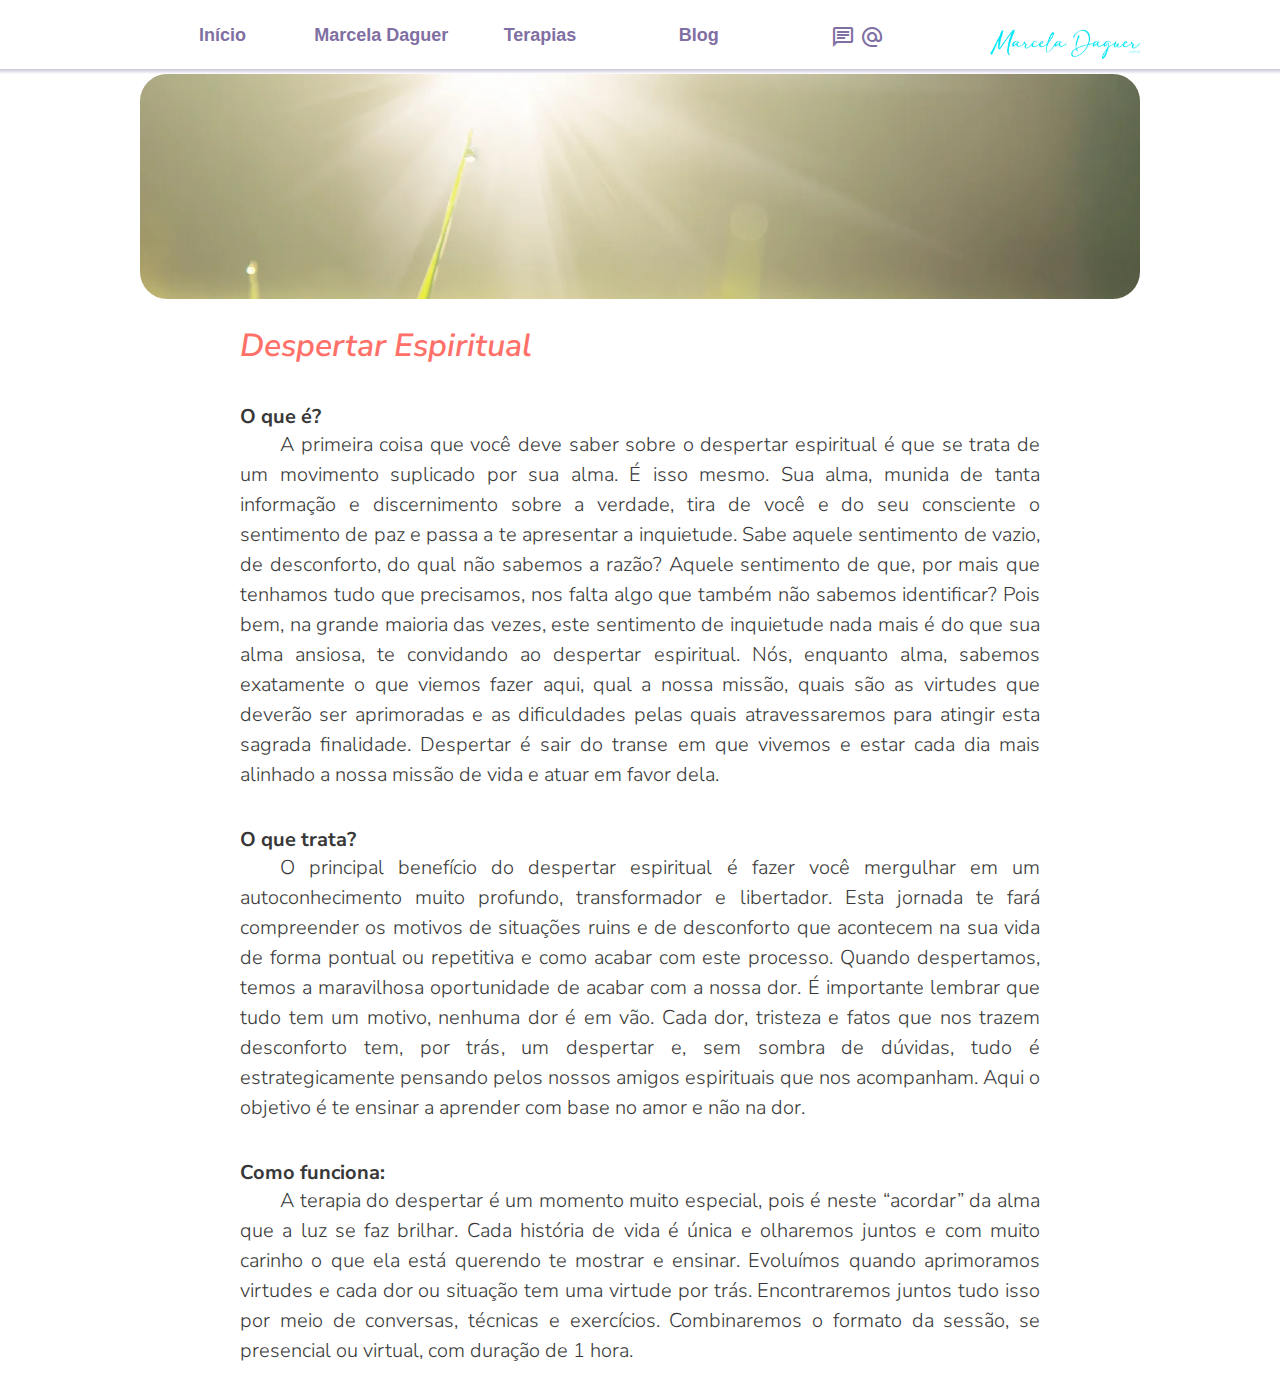
==== fontes/html/despertarespiritual.html @ 17752126 "Commit inicial do código-fonte do site" ====
<!DOCTYPE html>
<html lang="pt-br">
<head>
    <meta charset="UTF-8">
    <meta name="viewport" content="width=device-width, initial-scale=1.0">
    <meta name="description" content="Desperte sua espiritualidade com a ajuda de Marcela Daguer! Espaço dedicado à evolução espiritual, reprogramação mental e tratamentos quânticos. Encontre respostas para suas dúvidas e inquietudes, e embarque em uma jornada de autoconhecimento e maturidade espiritual. Atendimento online para promover saúde e bem-estar através de técnicas holísticas e energia quântica. Amor e luz para todos!">
    <meta name="keywords" content="despertar espiritual, evolução espiritual, reprogramação mental, tratamentos quânticos, autoconhecimento, maturidade espiritual, saúde e bem-estar, técnicas holísticas, energia quântica, atendimento online, jornada espiritual, terapia holística, frequências energéticas, física quântica, amor e luz">
    <title>Marcela Daguer</title>

    <script src="../js/components/custom-header.js" type="text/javascript"></script>

    <link rel="stylesheet" href="https://fonts.googleapis.com/css2?family=Material+Symbols+Outlined:opsz,wght,FILL,GRAD@40,400,0,0" />
    <link rel="stylesheet" href="../css/terapiasdetalhes.css">
    <link rel="stylesheet" href="../css/header.css">
</head>
<body>
    <custom-header></custom-header>
    <main>
        <div id="divmaindespertarespiritual">
            <div id="divimagemdespertarespiritual"></div>
            <div id="divtextodespertarespiritual">
                <h1 class="titulo">Despertar Espiritual</h1><br><br>
                <p class="titulotexto">O que é?</p>
                <p class="textopadrao">A primeira coisa que você deve saber sobre o despertar espiritual é que se trata de um movimento suplicado por sua alma. É isso mesmo. Sua alma, munida de tanta informação e discernimento sobre a verdade, tira de você e do seu consciente o sentimento de paz e passa a te apresentar a inquietude. Sabe aquele sentimento de vazio, de desconforto, do qual não sabemos a razão? Aquele sentimento de que, por mais que tenhamos tudo que precisamos, nos falta algo que também não sabemos identificar? Pois bem, na grande maioria das vezes, este sentimento de inquietude nada mais é do que sua alma ansiosa, te convidando ao despertar espiritual. Nós, enquanto alma, sabemos exatamente o que viemos fazer aqui, qual a nossa missão, quais são as virtudes que deverão ser aprimoradas e as dificuldades pelas quais atravessaremos para atingir esta sagrada finalidade. Despertar é sair do transe em que vivemos e estar cada dia mais alinhado a nossa missão de vida e atuar em favor dela.</p>
                <br>
                <br>
                <p class="titulotexto">O que trata?</p>
                <p class="textopadrao">O principal benefício do despertar espiritual é fazer você mergulhar em um autoconhecimento muito profundo, transformador e libertador. Esta jornada te fará compreender os motivos de situações ruins e de desconforto que acontecem na sua vida de forma pontual ou repetitiva e como acabar com este processo. Quando despertamos, temos a maravilhosa oportunidade de acabar com a nossa dor. É importante lembrar que tudo tem um motivo, nenhuma dor é em vão. Cada dor, tristeza e fatos que nos trazem desconforto tem, por trás, um despertar e, sem sombra de dúvidas, tudo é estrategicamente pensando pelos nossos amigos espirituais que nos acompanham. Aqui o objetivo é te ensinar a aprender com base no amor e não na dor.</p>
                <br>
                <br>
                <p class="titulotexto">Como funciona:</p>
                <p class="textopadrao">A terapia do despertar é um momento muito especial, pois é neste “acordar” da alma que a luz se faz brilhar. Cada história de vida é única e olharemos juntos e com muito carinho o que ela está querendo te mostrar e ensinar. Evoluímos quando aprimoramos virtudes e cada dor ou situação tem uma virtude por trás. Encontraremos juntos tudo isso por meio de conversas, técnicas e exercícios. Combinaremos o formato da sessão, se presencial ou virtual, com duração de 1 hora.</p>
            </div>
        </div>
    </main>
    <script>
        function clickMenu() {
            if (navmenuitens.style.width == '70vw') {
                navmenuitens.style.width = '0vw';
                document.getElementById("menuburguer").innerText = "menu";
            } else {
                navmenuitens.style.width = '70vw';
                document.getElementById("menuburguer").innerText = "close";
            }

        }
    </script>
</body>
</html>
---- fontes/css/terapiasdetalhes.css ----
@charset "UTF-8";
@import url('https://fonts.googleapis.com/css2?family=Kalam:wght@300;400;700&display=swap');
@import url('https://fonts.googleapis.com/css2?family=Nunito+Sans:ital,opsz,wght@0,6..12,200..1000;1,6..12,200..1000&display=swap');


* {
    margin: 0;
    padding: 0;
    box-sizing: border-box;
}


#divimagemdespertarespiritual {
    margin: 0 auto;
    width: 92vw;
    height: 25vh;
    max-width: 1000px;
    background-image: url("../img/mobile/despertar-esperitual.webp");
    background-size: cover;
    border-radius: 3dvh;
}

#divtextodespertarespiritual {
    padding: 25px;
    margin: 0 auto;
    height: auto;
    max-width: 850px;
}

#divimagemreprogramacaomental {
    margin: 0 auto;
    width: 92vw;
    height: 25vh;
    max-width: 1000px;
    background-image: url("../img/mobile/reprogramacao-mental.webp");
    background-size: cover;
    border-radius: 3dvh;
}

#divtextoreprogramacaomental {
    padding: 25px;
    margin: 0 auto;
    height: auto;
    max-width: 850px;
}

#divimagemtratamentoquantico {
    margin: 0 auto;
    width: 92vw;
    height: 25vh;
    max-width: 1000px;
    background-image: url("../img/mobile/tratamento-quantico.webp");
    background-size: cover;
    border-radius: 3dvh;
}

#divtextotratamentoquantico {
    padding: 25px;
    margin: 0 auto;
    height: auto;
    max-width: 850px;
}

.titulo {
    font-family: "Nunito Sans", sans-serif;
    font-weight: 600;
    font-style: italic;
    color: #FF7069;
}

.titulotexto {
    font-family: "Nunito Sans", sans-serif;
    font-optical-sizing: auto;
    font-weight: bold;
    font-size: 1.1rem;
    text-align: justify;
    color: rgb(56, 56, 56);
}

.textopadrao {
    font-family: "Nunito Sans", sans-serif;
    font-optical-sizing: auto;
    font-style: normal;
    font-size: 1rem;
    text-align: justify;
    text-indent: 2em;
    color: rgb(56, 56, 56);
    line-height: 1.5em;
}


@media screen and (min-width: 768px) {

    #divtextoterapias > p {
        font-size: 20px;
        font-weight: 300;
    }

    .titulotexto {
        font-size: 20px;
        font-weight: bold;
    }
    
    .textopadrao {
        font-size: 20px;
        font-weight: 300;
    }
}
---- fontes/css/header.css ----
@charset "UTF-8";
@import url('https://fonts.googleapis.com/css2?family=Allura&display=swap" rel="stylesheet"');

:root {
    --main-color-header: #7F6FA3;
}

/*
    header.css para as configurações que se aplicam para todas as condições e telas pequenas
*/
header {
    background: #fff;
    position: sticky;
    width: 100%;
    top: 0;
    z-index: 1;
    border-bottom: solid 5px;
    border-image: linear-gradient(var(--main-color-header), #fff) 30;
}

#divheadermobile {
    margin: 0 auto;
    position: relative;
    width: 92vw;
}

#divheader {
    display: none;
}

#divimagesheader {
    display: flex;
    align-items: center;
}

#divimageburguer {
    padding: 3px;
    width: 50%;
    display: flex;
}

#divimagemlogoazul {
    width: 50%;
    min-height: 65px;
    text-align: right;
}

#divimagemlogoazulaux {
    display: inline-block;
    width: 150px;
    height: 65px;
    background-image: url("../img/mobile/logo-azul.webp");
    background-size: cover;
}

span#menuburguer {
    color: var(--main-color-header);
    font-size: 30px;
    cursor: pointer;
}

span#menuburguer:hover {
    background-color: var(--main-color-header);
    border-radius: 50%;
    color: white;
}

#navmenuitens {
    padding-top: 10px;
    position: absolute;
    height: 90vh;
    width: 0vw;
    max-width: 300px;
    overflow: hidden;
    z-index: 1;
    transition: 0.5s;
    background-color: white;
    border-radius: 2dvh;
    font-family: Helvetica, sans-serif;
    font-size: medium;
}

#navmenuitens > ul {
    list-style-type: none;
}

#navmenuitens ul > li > a {
    padding: 5px 5px 20px 5px;
    text-decoration: none;
    color: var(--main-color-header);
    display: flex;
    align-items: center;
}

#navmenuitens ul > li > a > span {
    padding: 0px 20px 0px 0px;
}


/*
    header.css media query para telas grandes
*/
@media screen and (min-width: 768px) {

    #divheadermobile {
        display: none;
    }

    #divheader {
        display: flex;
        align-items: center;
        margin: 0 auto;
        width: 92vw;
        max-width: 1000px;
    }

    #divmenu {
        padding: 3px;
        width: 80%;
        display: flex;
    }

    #divimagemlogoazul2 {
        width: 20%;
        min-height: 65px;
        text-align: right;
    }
    
    #divimagemlogoazulaux2 {
        display: inline-block;
        width: 150px;
        height: 65px;
        background-image: url("../img/mobile/logo-azul.webp");
        background-size: cover;
    }

    #navmenuitens2 {
        padding-top: 10px;
        width: 100%;
        background-color: white;
        font-family: Helvetica, sans-serif;
        font-size: large;
        font-weight: bold;
    }

    #navmenuitens2 ul {
        display: flex;
        list-style-type: none;
    }

    #navmenuitens2 ul > li {
        display: inline-block;
        width: 100%;
        text-align: center;
        white-space: nowrap;
    }

    #navmenuitens2 ul > li > a {
        text-decoration: none;
        color: var(--main-color-header);
        align-items: center;
    }
}
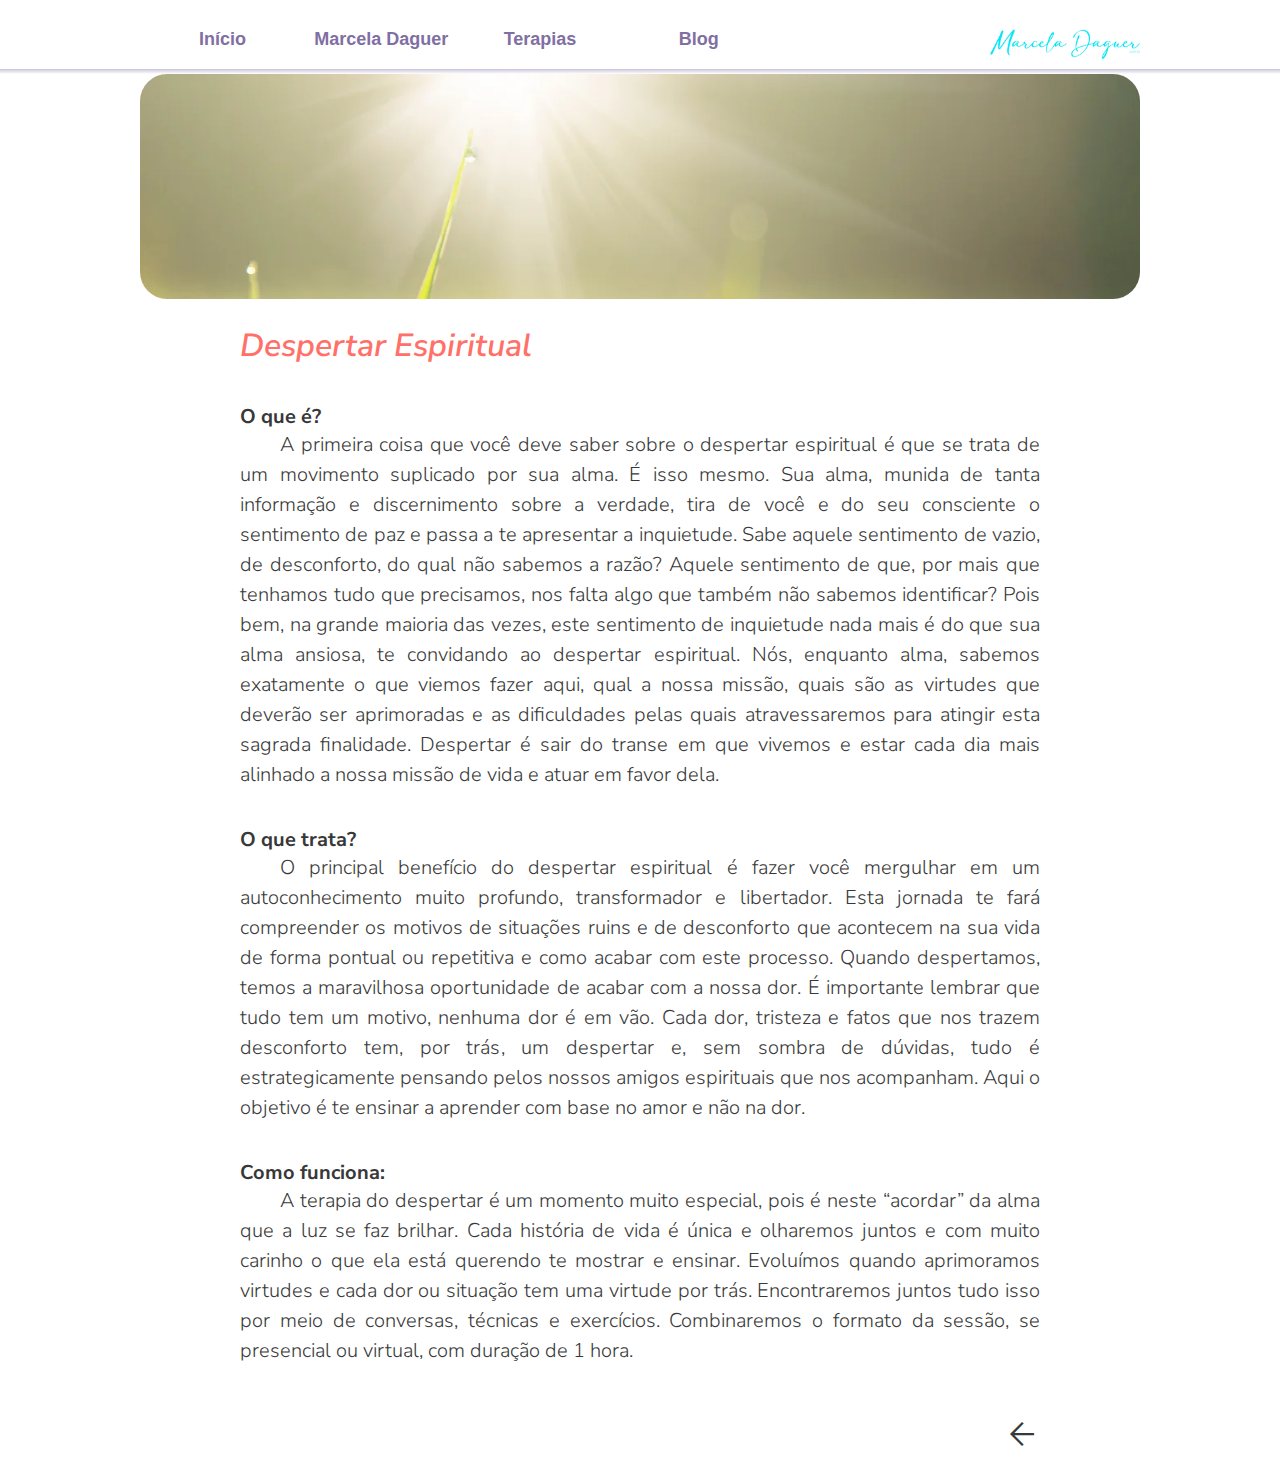
==== commit 9941053c: "Atualização do site." ====
--- a/fontes/html/despertarespiritual.html
+++ b/fontes/html/despertarespiritual.html
@@ -32,6 +32,9 @@
                 <p class="textopadrao">A terapia do despertar é um momento muito especial, pois é neste “acordar” da alma que a luz se faz brilhar. Cada história de vida é única e olharemos juntos e com muito carinho o que ela está querendo te mostrar e ensinar. Evoluímos quando aprimoramos virtudes e cada dor ou situação tem uma virtude por trás. Encontraremos juntos tudo isso por meio de conversas, técnicas e exercícios. Combinaremos o formato da sessão, se presencial ou virtual, com duração de 1 hora.</p>
             </div>
         </div>
+        <div class="voltar">
+            <a href="terapias.html"><span class="material-symbols-outlined">arrow_back</span></a>
+        </div>
     </main>
     <script>
         function clickMenu() {
--- a/fontes/css/terapiasdetalhes.css
+++ b/fontes/css/terapiasdetalhes.css
@@ -61,6 +61,26 @@
     max-width: 850px;
 }
 
+.material-symbols-outlined {
+    font-size: 36px;
+    font-weight: bold;
+    font-variation-settings: 'FILL' 0, 'wght' 400, 'GRAD' 0, 'opsz' 48;
+}
+
+.voltar {
+    padding: 25px;
+    margin: 0 auto;
+    height: auto;
+    max-width: 850px;
+    text-align: end;
+}
+
+.voltar > a {
+    text-decoration: none;
+    color: rgb(56, 56, 56);
+}
+
+
 .titulo {
     font-family: "Nunito Sans", sans-serif;
     font-weight: 600;
--- a/fontes/css/header.css
+++ b/fontes/css/header.css
@@ -84,12 +84,17 @@
     list-style-type: none;
 }
 
+.itensmenu {
+    text-align: center;
+}
+
 #navmenuitens ul > li > a {
     padding: 5px 5px 20px 5px;
     text-decoration: none;
     color: var(--main-color-header);
-    display: flex;
+    display: inline-flex;
     align-items: center;
+    justify-content: center;
 }
 
 #navmenuitens ul > li > a > span {
@@ -126,6 +131,13 @@
         text-align: right;
     }
     
+    .logo {
+        color: #7F6FA3;
+        display: inline-flex;
+        justify-content: center;
+        align-items: center;
+    }
+
     #divimagemlogoazulaux2 {
         display: inline-block;
         width: 150px;
